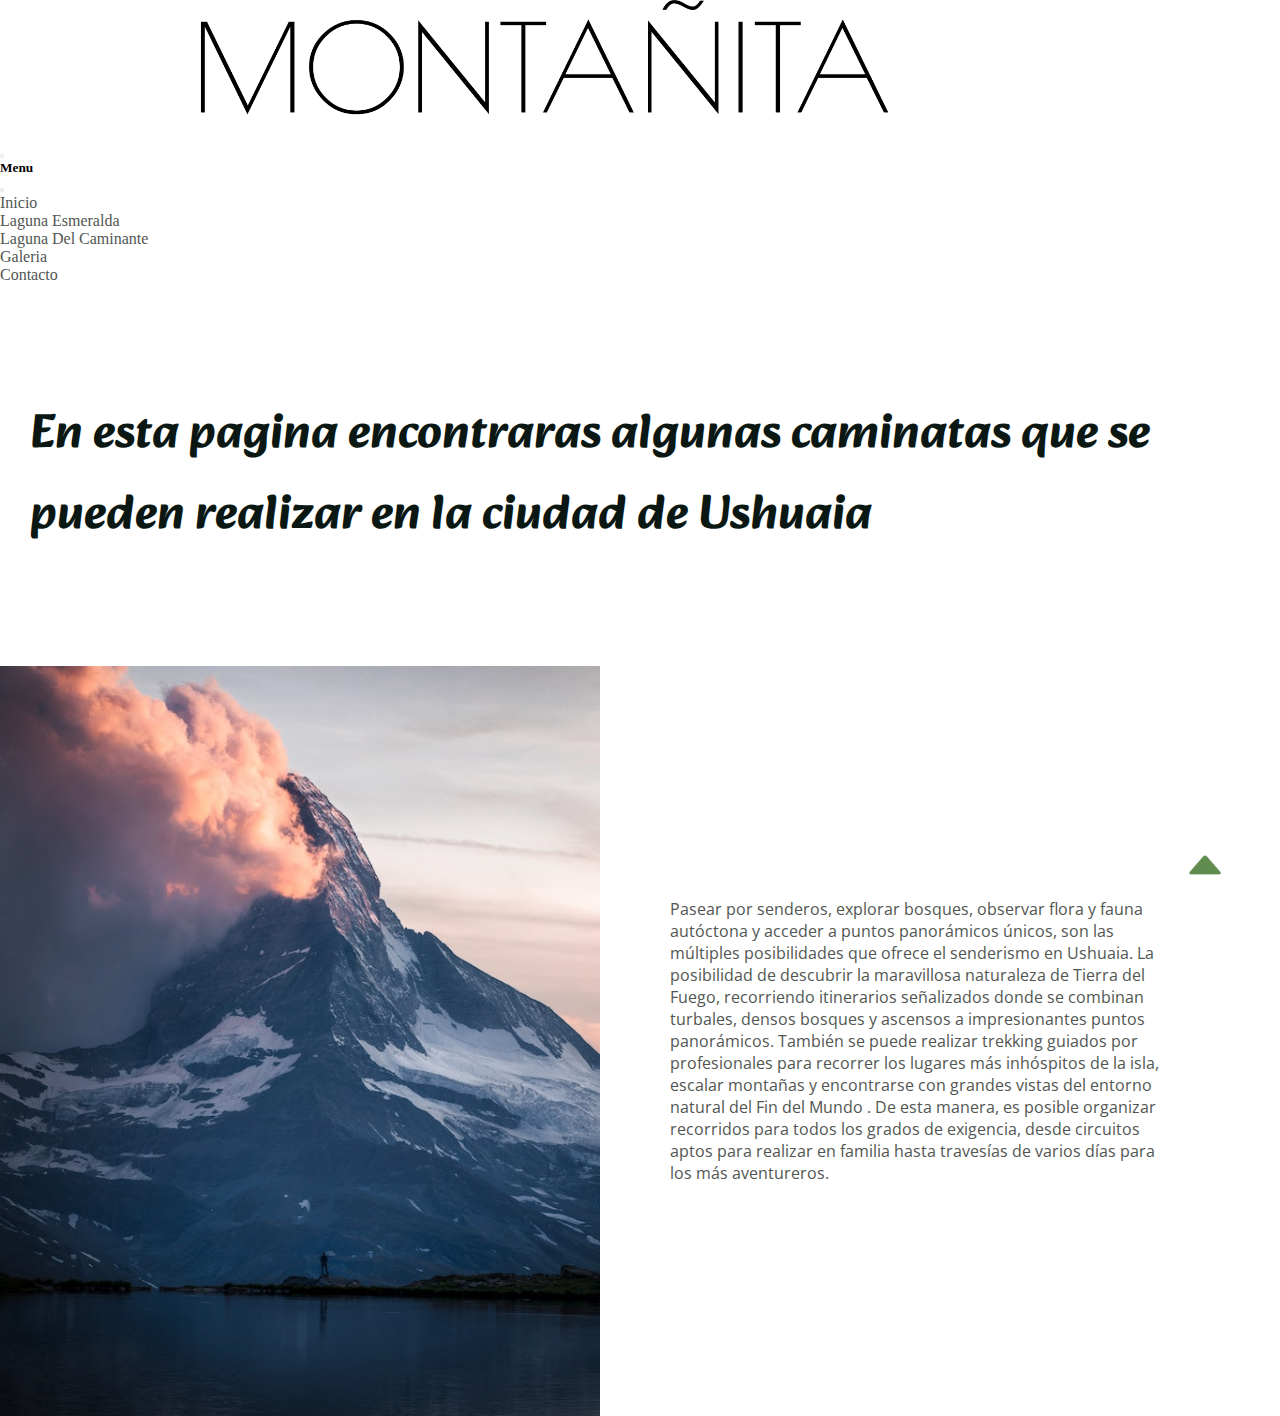
==== index.html @ 17c585fa "Subiendo" ====
<!DOCTYPE html>
<html lang="en">
<head>
    <meta charset="UTF-8">
    <meta http-equiv="X-UA-Compatible" content="IE=edge">
    <meta name="viewport" content="width=device-width, initial-scale=1.0">
    <!--BOOTSTRAP-->
    <link href="https://cdn.jsdelivr.net/npm/bootstrap@5.3.0-alpha3/dist/css/bootstrap.min.css" rel="stylesheet" integrity="sha384-KK94CHFLLe+nY2dmCWGMq91rCGa5gtU4mk92HdvYe+M/SXH301p5ILy+dN9+nJOZ" crossorigin="anonymous">

    <!--MI CSS-->
    <link rel="stylesheet" href="css/styles.css">

    <!--TIPOGRAFIAS-->
    <link rel="preconnect" href="https://fonts.googleapis.com">
    <link rel="preconnect" href="https://fonts.gstatic.com" crossorigin>
    <link href="https://fonts.googleapis.com/css2?family=Alkatra&display=swap" rel="stylesheet">

    <link rel="preconnect" href="https://fonts.googleapis.com">
    <link rel="preconnect" href="https://fonts.gstatic.com" crossorigin>
    <link href="https://fonts.googleapis.com/css2?family=Open+Sans:ital,wght@1,300&display=swap" rel="stylesheet">

    <link rel="preconnect" href="https://fonts.googleapis.com">
    <link rel="preconnect" href="https://fonts.gstatic.com" crossorigin>
    <link href="https://fonts.googleapis.com/css2?family=Open+Sans&display=swap" rel="stylesheet">

    <title>Inicio</title>
</head>
<body>
    <header id="arriba">
        <!--LOGO-->
        <section>
            <div class="logo">
                <a href="index.html">
                    <img class="logito" src="img/LOGO.png" alt="Inicio">
                </a>
            </div>            
        </section>
          
         <!--NUEVO MENU LATERAL-->

        <nav class="navbar bg-body-tertiary bg-body-tertiary">
          <div class="container-fluid">
            <a class="navbar-brand" href="#"></a>
              <button class="navbar-toggler" type="button" data-bs-toggle="offcanvas" data-bs-target="#offcanvasNavbar" aria-controls="offcanvasNavbar" aria-label="Toggle navigation">
              <span class="navbar-toggler-icon"></span>
              </button>
            <div class="offcanvas offcanvas-end" tabindex="-1" id="offcanvasNavbar" aria-labelledby="offcanvasNavbarLabel">
              <div class="offcanvas-header">
              <h5 class="offcanvas-title" id="offcanvasNavbarLabel">Menu</h5>
              <button type="button" class="btn-close" data-bs-dismiss="offcanvas" aria-label="Close"></button>
              </div>

              <div class="offcanvas-body">
                <ul class="navbar-nav justify-content-end flex-grow-1 pe-3">

                  <li class="nav-item">
                    <a class="nav-link active" aria-current="page" href="index.html">Inicio</a>
                  </li>

                  <li class="nav-item">
                    <a class="nav-link" href="pages/esmeralda.html">Laguna Esmeralda</a>
                  </li>

                  <li class="nav-item">
                    <a class="nav-link" href="pages/caminante.html">Laguna Del Caminante</a>
                  </li>

                  <li class="nav-item">
                    <a class="nav-link" href="pages/galeria.html">Galeria</a>
                  </li>

                  <li class="nav-item">
                    <a class="nav-link" href="pages/contacto.html">Contacto</a>
                  </li>

              </div>
            </div>
          </div>
        </nav>
         
    </header>
    <section class="titulos">
        
        <h1>En esta pagina encontraras algunas caminatas que se pueden realizar en la ciudad de Ushuaia</h1>
    </section>

    <main>
        <div class="padre-fotos">

            <img src="img/img1.jpg" alt="paisaje">

            <p class="parrafo-gris">Pasear por senderos, explorar bosques, observar flora y fauna autóctona y acceder a puntos panorámicos únicos, son las múltiples posibilidades que ofrece el senderismo en Ushuaia.

              La posibilidad de descubrir la maravillosa naturaleza de Tierra del Fuego, recorriendo itinerarios señalizados donde se combinan turbales, densos bosques y ascensos a impresionantes puntos panorámicos.
              
              También se puede realizar trekking guiados por profesionales para recorrer los lugares más inhóspitos de la isla, escalar montañas y encontrarse con grandes vistas del entorno natural del Fin del Mundo .
              
              De esta manera, es posible organizar recorridos para todos los grados de exigencia, desde circuitos aptos para realizar en familia hasta travesías de varios días para los más aventureros.</p>            

        </div>        
    </main>

    <footer>
        <a href="#arriba">

            <img class="flecha" src="img/flecha.png" alt="arriba"
        </a>

        <!--SCRIP BOOTSTRAP-->
        <script src="https://cdn.jsdelivr.net/npm/bootstrap@5.3.0-alpha3/dist/js/bootstrap.bundle.min.js" integrity="sha384-ENjdO4Dr2bkBIFxQpeoTz1HIcje39Wm4jDKdf19U8gI4ddQ3GYNS7NTKfAdVQSZe" crossorigin="anonymous"></script>

    </footer>

</body>
</html>
---- css/styles.css ----
*{
    margin: 0;
    padding: 0;
}

.logito{
    width: 700px;
}

ul{
    list-style: none;
}

a{
    text-decoration: none;
    color: #525652;
}

h1{
    color:rgb(11, 23, 19);
    font-family:'Alkatra', cursive;
    font-size: 3rem;
    margin: 80px auto; 
    padding: 30px;   
}

.titulos{
    margin: 0 auto;

}

.texto-titulos{
    font-size: 2rem;
    font-family: 'Open Sans', sans-serif;
    margin: 25px;
}

.parrafo-gris {
    color: #525652;
    font-family: 'Open Sans', sans-serif;
    margin: 20px;
    width: 80%;
}

h2{
    font-family: 'Open Sans', sans-serif;
    margin: 25px;
}

label{
    display: block;
}

input{
    display: block;
}

.menu-productos li{
    display: inline;
    margin-right: 40px;
}

.texto-foto{
    font-family: 'Open Sans', sans-serif;
}

img{
    max-width: 100%;
}

.padre-galeria{
    display: flex;
    justify-content: center;
    align-items: center;
    flex-wrap: wrap;
    gap: 30px;
}

.hijo-galeria{
    width: 300px;
}

.padre-inicio{
    display: flex;
    flex-direction: column;
    gap: 30px;
}

.hijo-inicio{
    display: flex;
    justify-content: center;
    align-items: center;
    gap: 30px;
}

.hijo-inicio img{
    width: 400px;
}

.flecha{
    width: 50px;
    position: fixed;
    bottom: 10px;
    right: 50px;
}

@media (min-width: 768px) {
    .logo{
        margin: 0 auto;
        width: 70%;
    }
}



.navbar {
    display: flex;
    align-items: center;
}

.padre-fotos{
    display: flex;
    flex-direction: column;
    align-items: center;
    gap: 20px;
}

.padre-fotos img{
    width: 600px;
}

@media (min-width: 768px){
    .padre-fotos {
        display: grid;
        grid-template-columns: repeat(2, 1fr);
    }
}
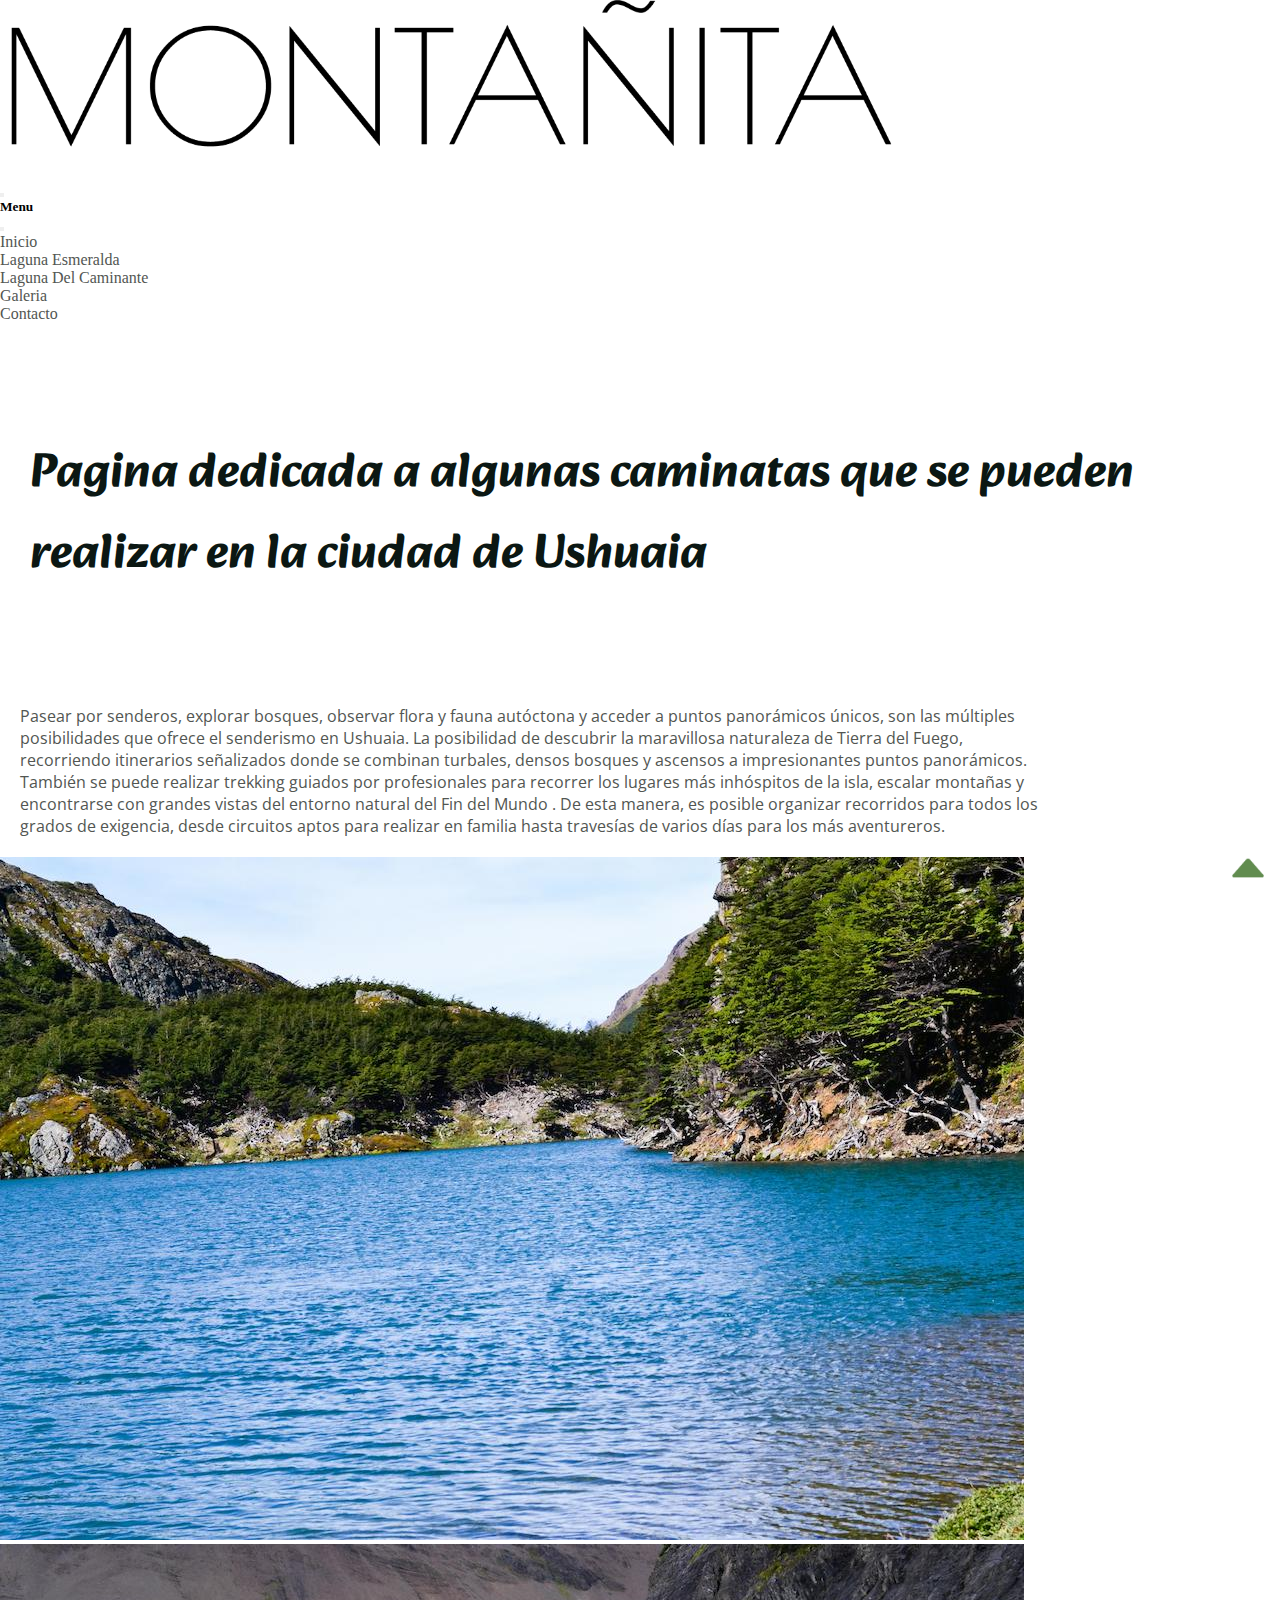
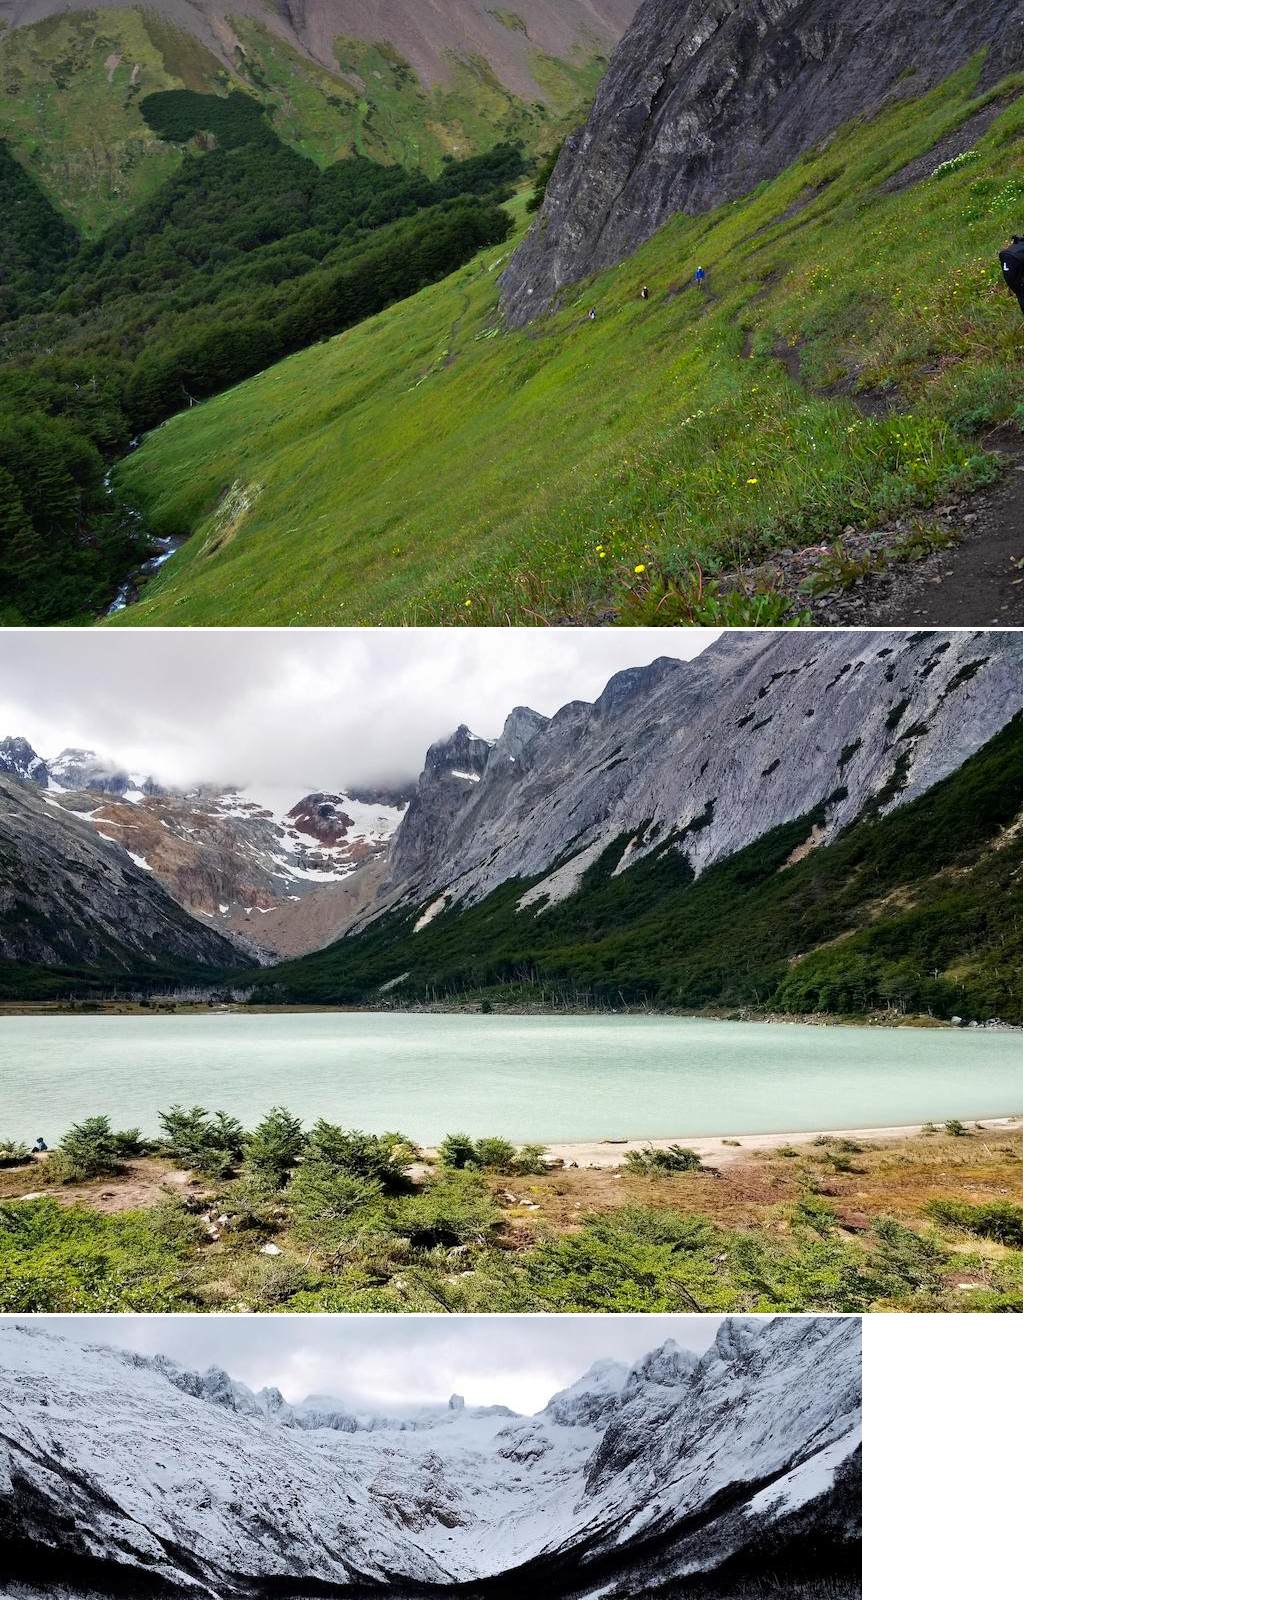
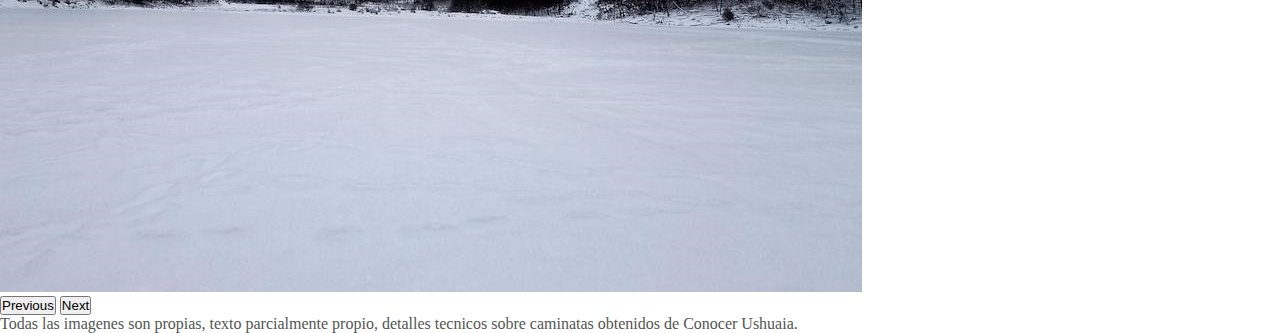
==== commit ee6aea2d: "modificado" ====
--- a/index.html
+++ b/index.html
@@ -4,6 +4,7 @@
     <meta charset="UTF-8">
     <meta http-equiv="X-UA-Compatible" content="IE=edge">
     <meta name="viewport" content="width=device-width, initial-scale=1.0">
+    
     <!--BOOTSTRAP-->
     <link href="https://cdn.jsdelivr.net/npm/bootstrap@5.3.0-alpha3/dist/css/bootstrap.min.css" rel="stylesheet" integrity="sha384-KK94CHFLLe+nY2dmCWGMq91rCGa5gtU4mk92HdvYe+M/SXH301p5ILy+dN9+nJOZ" crossorigin="anonymous">
 
@@ -28,15 +29,13 @@
 <body>
     <header id="arriba">
         <!--LOGO-->
-        <section>
-            <div class="logo">
+        <section class="container">            
                 <a href="index.html">
-                    <img class="logito" src="img/LOGO.png" alt="Inicio">
-                </a>
-            </div>            
+                    <img class="logo" src="img/LOGO.png" alt="Inicio">
+                </a>                        
         </section>
           
-         <!--NUEVO MENU LATERAL-->
+        <!--NUEVO MENU LATERAL-->
 
         <nav class="navbar bg-body-tertiary bg-body-tertiary">
           <div class="container-fluid">
@@ -79,25 +78,46 @@
         </nav>
          
     </header>
-    <section class="titulos">
+    <section class="titulos container">
         
-        <h1>En esta pagina encontraras algunas caminatas que se pueden realizar en la ciudad de Ushuaia</h1>
+        <h1 class="text-center">Pagina dedicada a algunas caminatas que se pueden realizar en la ciudad de Ushuaia</h1>
     </section>
-
-    <main>
-        <div class="padre-fotos">
-
-            <img src="img/img1.jpg" alt="paisaje">
-
+<!--TEXTO Y GALERIA CARRUSEL-->
+    <main class="container">
+        <div class="texto">            
             <p class="parrafo-gris">Pasear por senderos, explorar bosques, observar flora y fauna autóctona y acceder a puntos panorámicos únicos, son las múltiples posibilidades que ofrece el senderismo en Ushuaia.
 
               La posibilidad de descubrir la maravillosa naturaleza de Tierra del Fuego, recorriendo itinerarios señalizados donde se combinan turbales, densos bosques y ascensos a impresionantes puntos panorámicos.
               
               También se puede realizar trekking guiados por profesionales para recorrer los lugares más inhóspitos de la isla, escalar montañas y encontrarse con grandes vistas del entorno natural del Fin del Mundo .
               
-              De esta manera, es posible organizar recorridos para todos los grados de exigencia, desde circuitos aptos para realizar en familia hasta travesías de varios días para los más aventureros.</p>            
-
-        </div>        
+              De esta manera, es posible organizar recorridos para todos los grados de exigencia, desde circuitos aptos para realizar en familia hasta travesías de varios días para los más aventureros. </p>
+        </div>
+        
+        <div id="carouselExample" class="carousel slide">
+          <div class="carousel-inner">
+            <div class="carousel-item active">
+              <img src="img/cam12.jpg" class="d-block w-100" alt="...">
+            </div>
+            <div class="carousel-item">
+              <img src="img/cam7.jpg" class="d-block w-100" alt="...">
+            </div>
+            <div class="carousel-item">
+              <img src="img/esm2.jpg" class="d-block w-100" alt="...">
+            </div>
+            <div class="carousel-item">
+              <img src="img/esm7.jpg" class="d-block w-100" alt="...">
+            </div>
+          </div>
+          <button class="carousel-control-prev" type="button" data-bs-target="#carouselExample" data-bs-slide="prev">
+            <span class="carousel-control-prev-icon" aria-hidden="true"></span>
+            <span class="visually-hidden">Previous</span>
+          </button>
+          <button class="carousel-control-next" type="button" data-bs-target="#carouselExample" data-bs-slide="next">
+            <span class="carousel-control-next-icon" aria-hidden="true"></span>
+            <span class="visually-hidden">Next</span>
+          </button>
+        </div>
     </main>
 
     <footer>
@@ -105,6 +125,9 @@
 
             <img class="flecha" src="img/flecha.png" alt="arriba"
         </a>
+        <div class="container">
+          <p>Todas las imagenes son propias, texto parcialmente propio, detalles tecnicos sobre caminatas obtenidos de Conocer Ushuaia.</p>
+        </div>
 
         <!--SCRIP BOOTSTRAP-->
         <script src="https://cdn.jsdelivr.net/npm/bootstrap@5.3.0-alpha3/dist/js/bootstrap.bundle.min.js" integrity="sha384-ENjdO4Dr2bkBIFxQpeoTz1HIcje39Wm4jDKdf19U8gI4ddQ3GYNS7NTKfAdVQSZe" crossorigin="anonymous"></script>
--- a/css/styles.css
+++ b/css/styles.css
@@ -3,8 +3,9 @@
     padding: 0;
 }
 
-.logito{
-    width: 700px;
+.logo{
+    width: 70%;
+    margin: 0 auto;
 }
 
 ul{
@@ -64,10 +65,49 @@
     font-family: 'Open Sans', sans-serif;
 }
 
-img{
-    max-width: 100%;
+.flecha{
+    width: 50px;
+    position: fixed;
+    bottom: 7px;
+    right: 7px;
 }
 
+.imagenes{
+    display: flex;
+    flex-direction: column;
+    align-items: center;
+    gap: 40px;
+    margin: 0 auto;
+}
+
+/*AJUSTE PARA DIFERENTES MEDIDAS DE PANTALLA*/
+
+@media(min-width: 768px){
+    .imagenes{
+        display: grid;
+        grid-template-columns: repeat(2, 1fr);
+        gap: 20px;
+    }
+}
+
+@media (min-width: 992px){
+    .imagenes {
+        grid-template-columns: repeat(3, 1fr);
+    }
+}
+
+
+
+
+/*COSAS QUE YA NO SE USAN*/
+
+/*
+.titulos{
+    margin: 0 auto;
+}
+*/
+
+/*
 .padre-galeria{
     display: flex;
     justify-content: center;
@@ -96,23 +136,26 @@
 .hijo-inicio img{
     width: 400px;
 }
+*/
 
-.flecha{
-    width: 50px;
-    position: fixed;
-    bottom: 10px;
-    right: 50px;
+/*
+.texto-titulos{
+    font-size: 2rem;
+    font-family: 'Open Sans', sans-serif;
+    margin: 25px;
 }
+*/
 
+/*
 @media (min-width: 768px) {
     .logo{
         margin: 0 auto;
         width: 70%;
     }
 }
+*/
 
-
-
+/*
 .navbar {
     display: flex;
     align-items: center;
@@ -128,10 +171,26 @@
 .padre-fotos img{
     width: 600px;
 }
+*/
 
+/*
+.texto{
+    margin: 25px;
+    display: flex;
+}
+*/
+
+/*
 @media (min-width: 768px){
-    .padre-fotos {
-        display: grid;
-        grid-template-columns: repeat(2, 1fr);
+    #carouselExample{
+        width: 70%;
+        margin: 0 auto;
     }
-}+}
+*/
+
+/*
+img{
+    max-width: 100%;
+}
+*/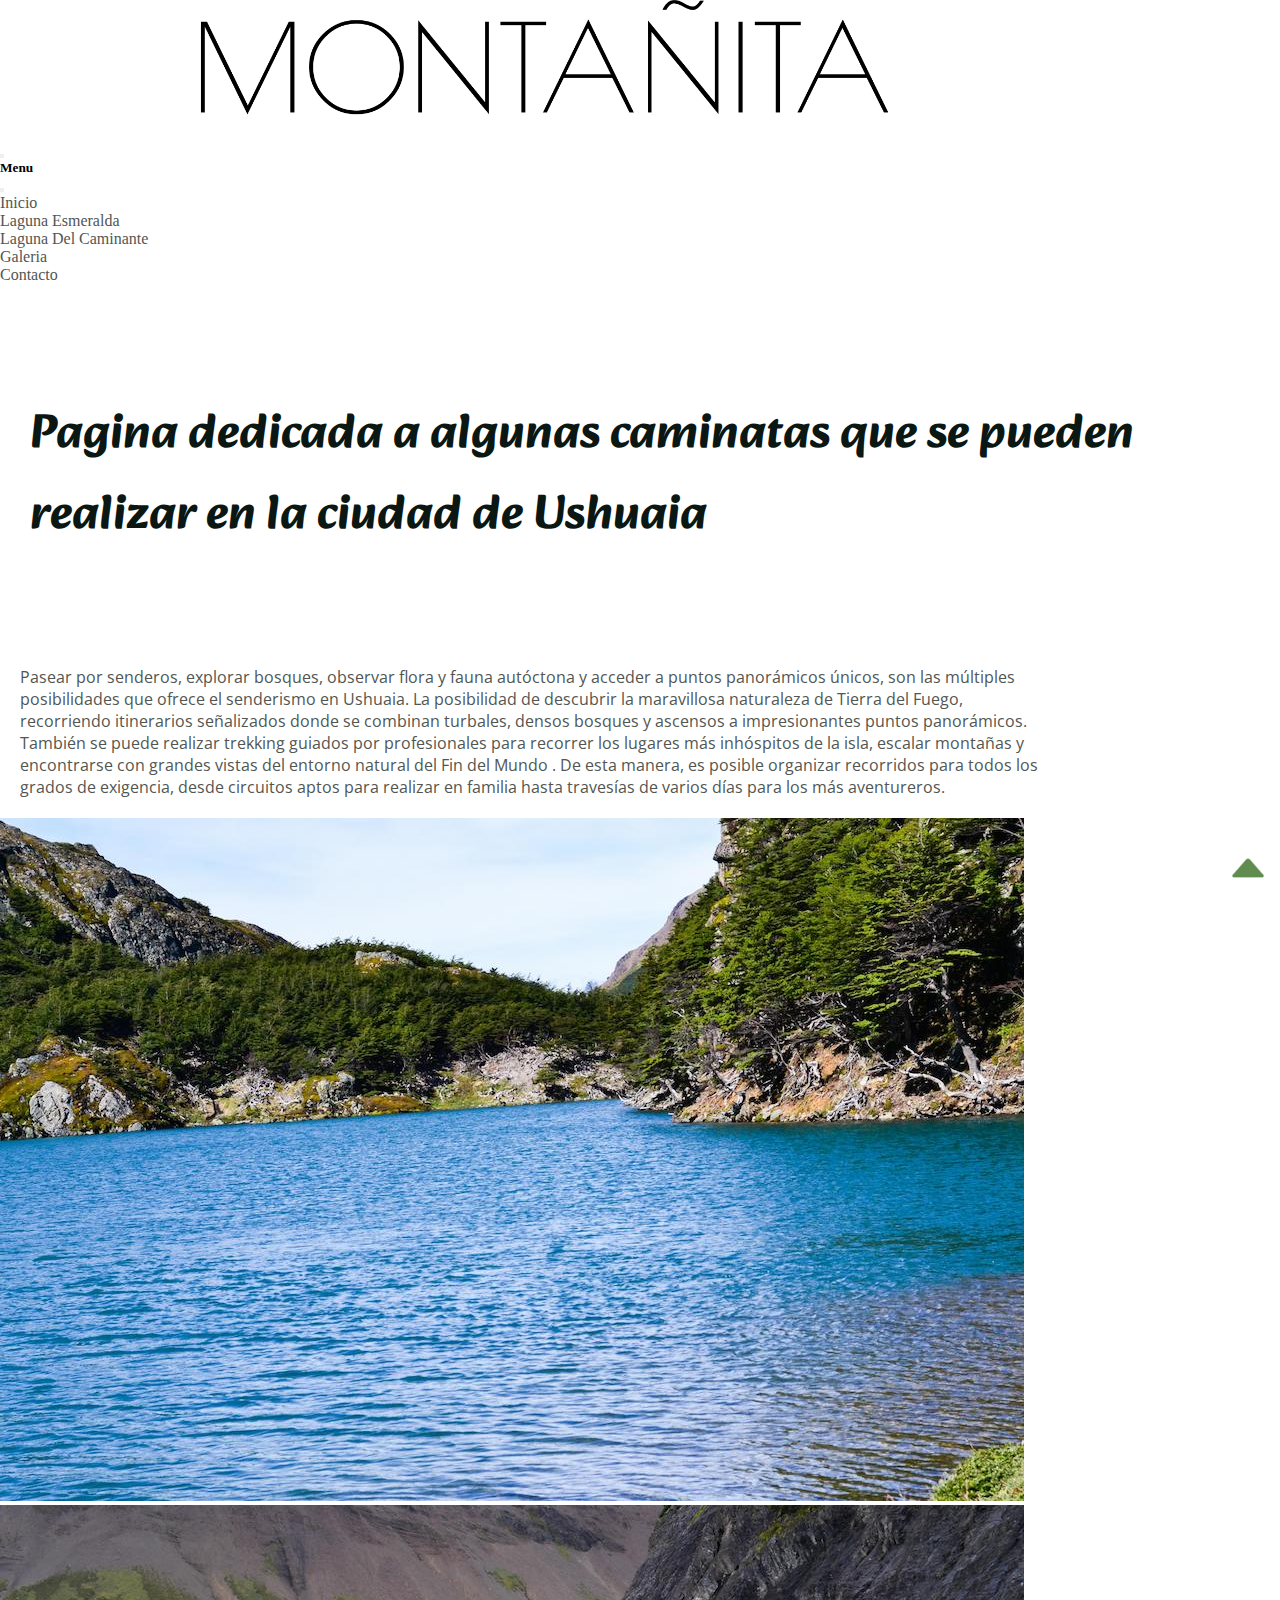
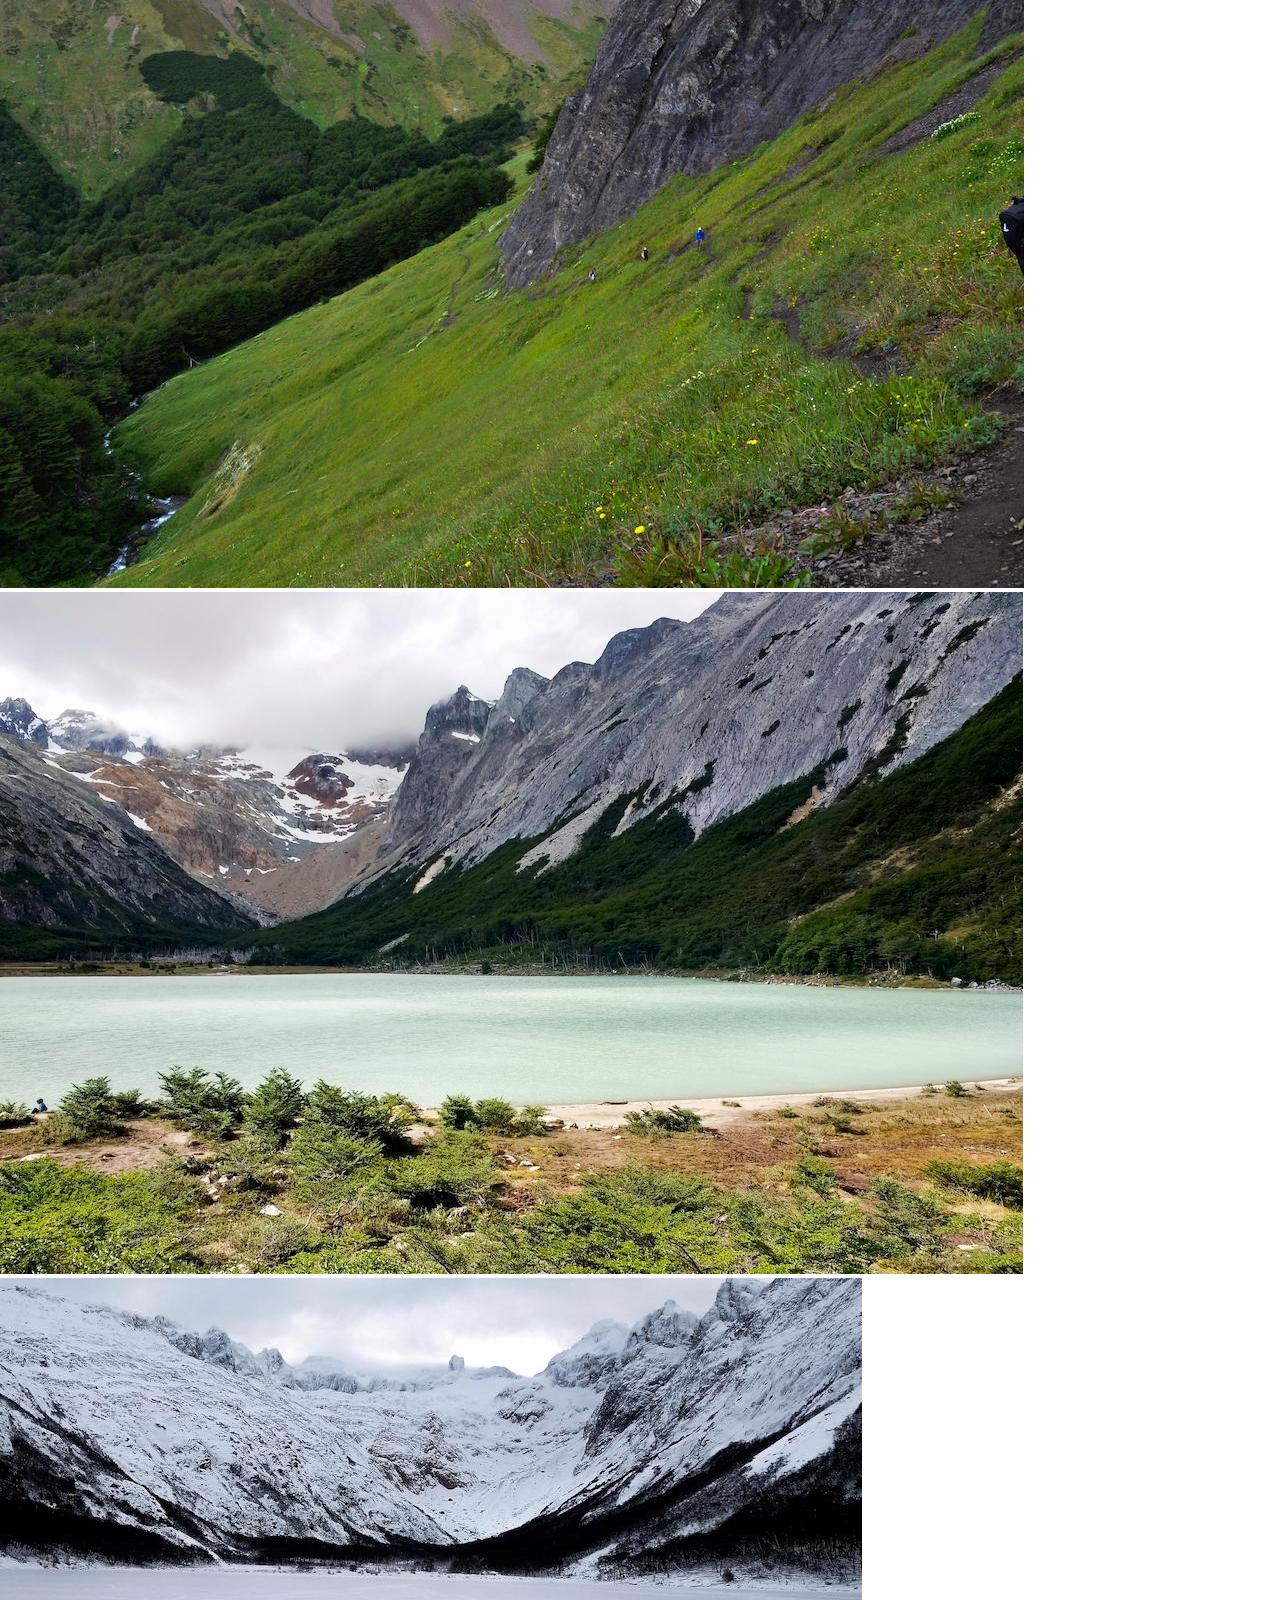
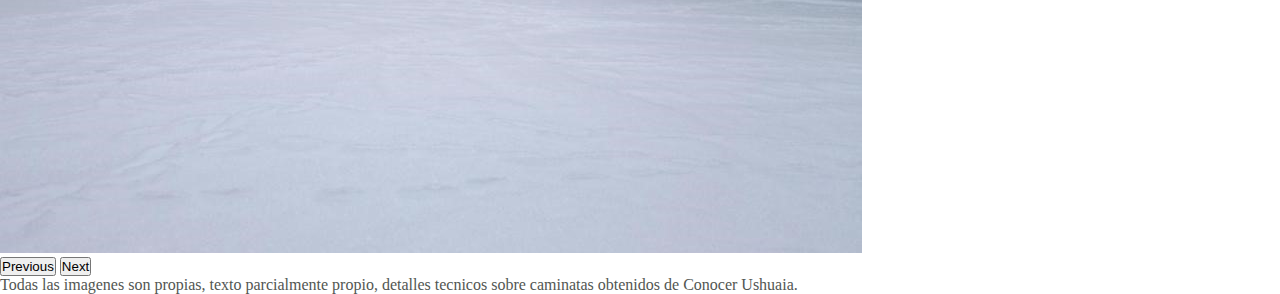
==== commit 8feb3a8a: "modificando logo" ====
--- a/index.html
+++ b/index.html
@@ -27,12 +27,15 @@
     <title>Inicio</title>
 </head>
 <body>
-    <header id="arriba">
+    <header id="arriba"> 
+      
         <!--LOGO-->
-        <section class="container">            
+        <section>
+          <div class="logo">           
                 <a href="index.html">
-                    <img class="logo" src="img/LOGO.png" alt="Inicio">
-                </a>                        
+                    <img class="logito" src="img/LOGO.png" alt="Inicio">
+                </a>
+          </div>                      
         </section>
           
         <!--NUEVO MENU LATERAL-->
--- a/css/styles.css
+++ b/css/styles.css
@@ -5,6 +5,11 @@
 
 .logo{
     width: 70%;
+    margin: 0 auto;
+}
+
+.logito{
+    width: 700px;
     margin: 0 auto;
 }
 
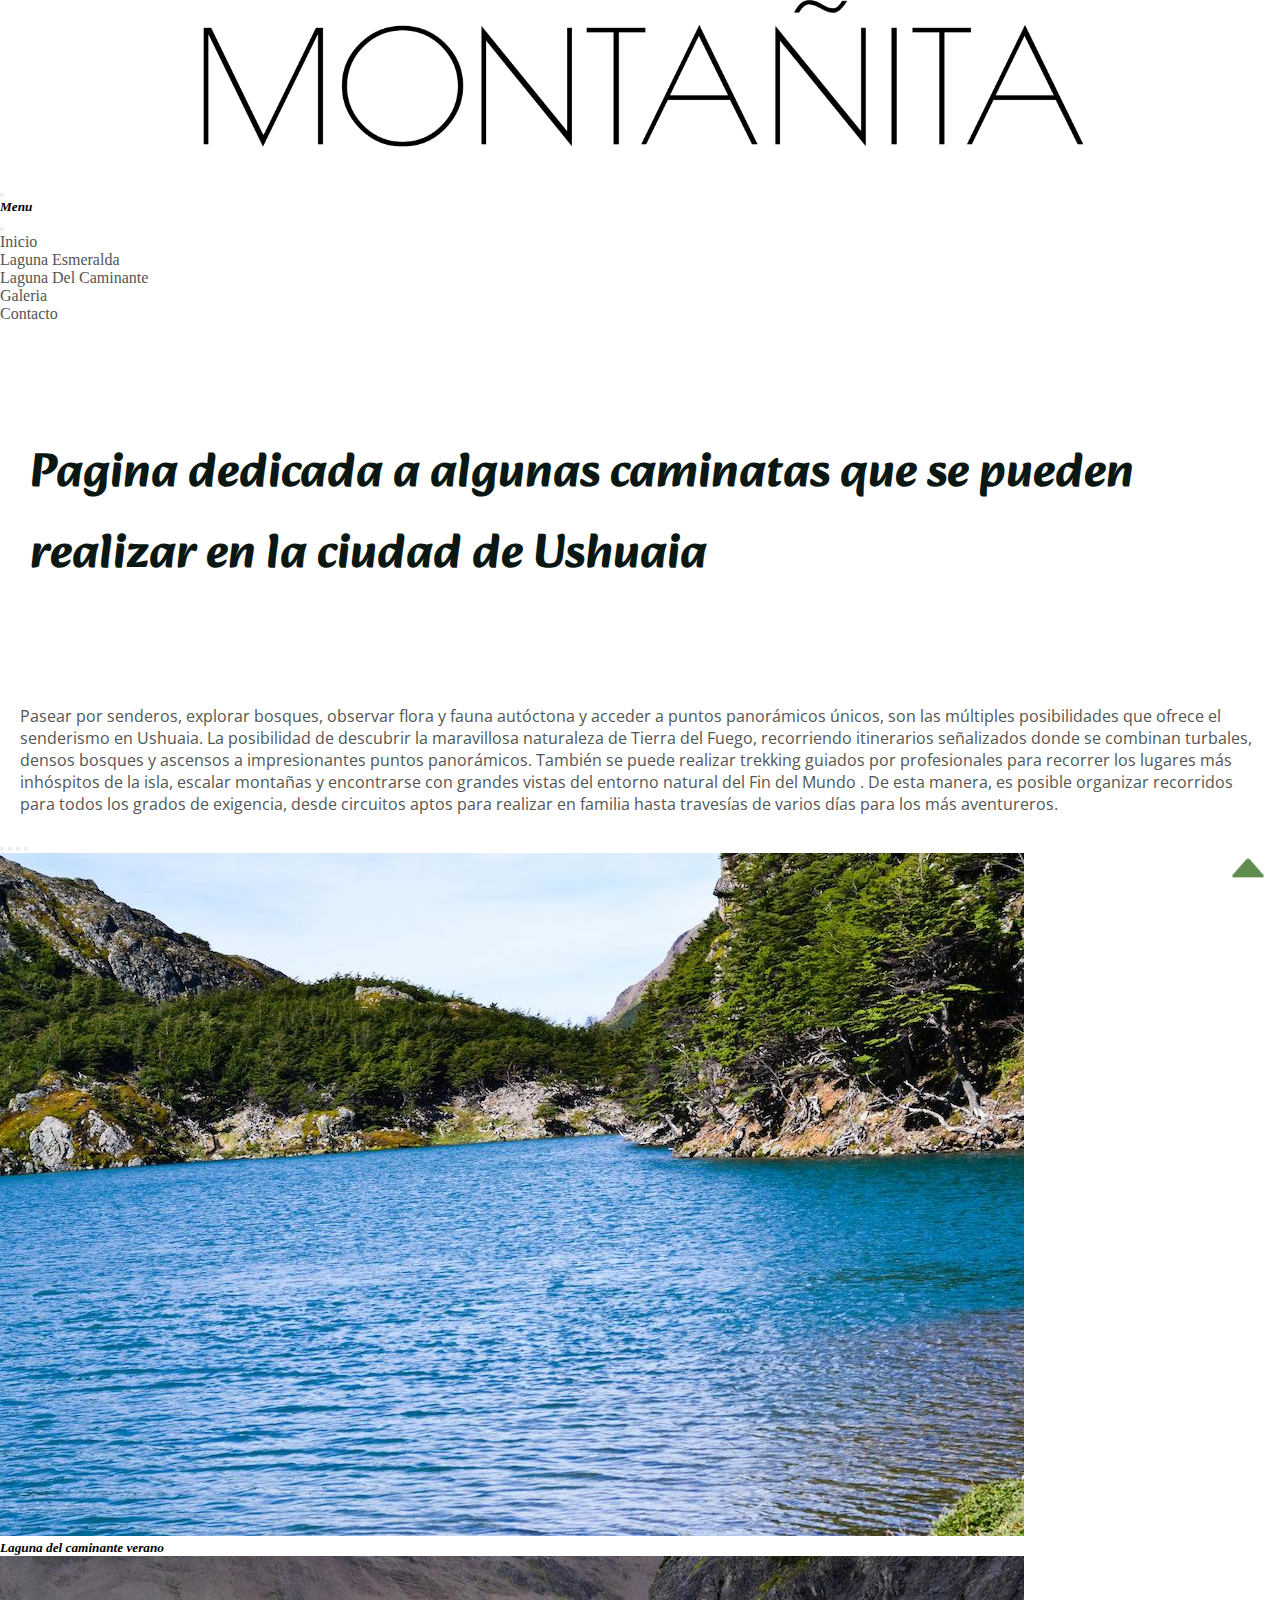
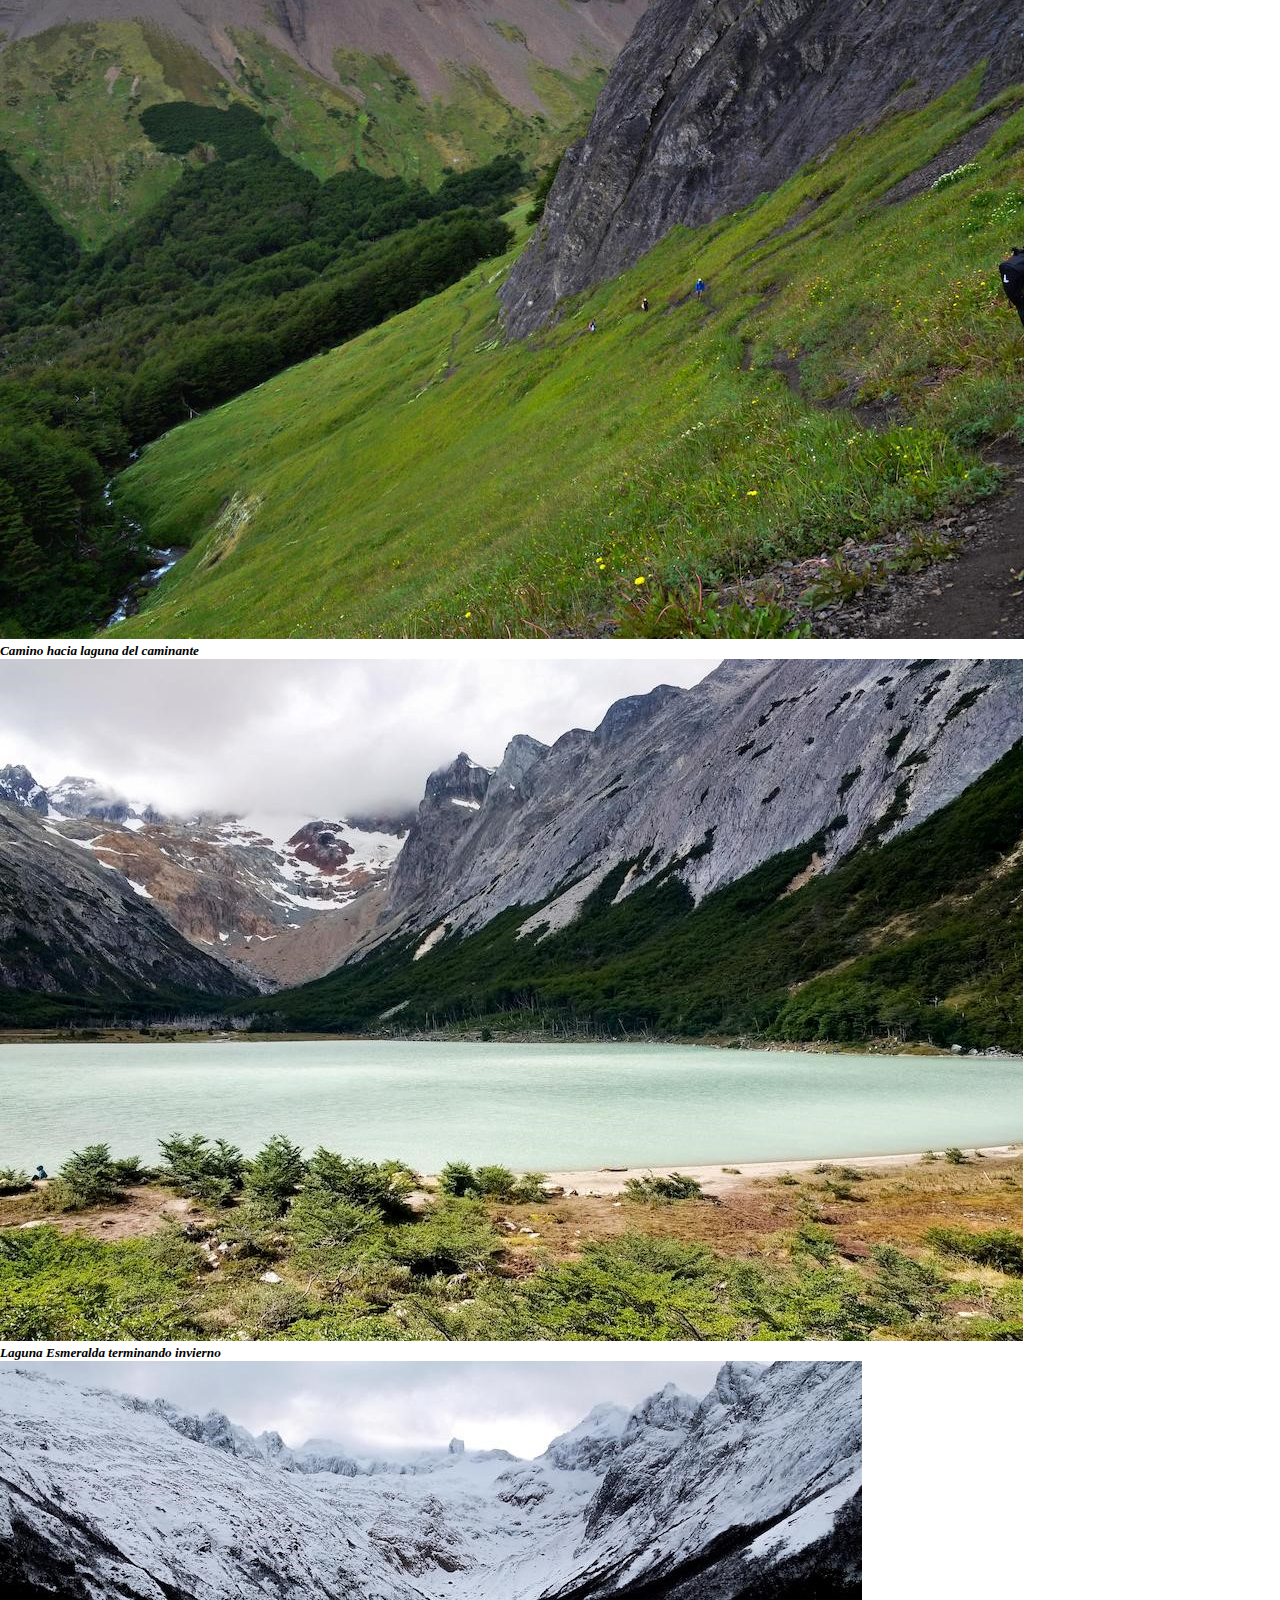
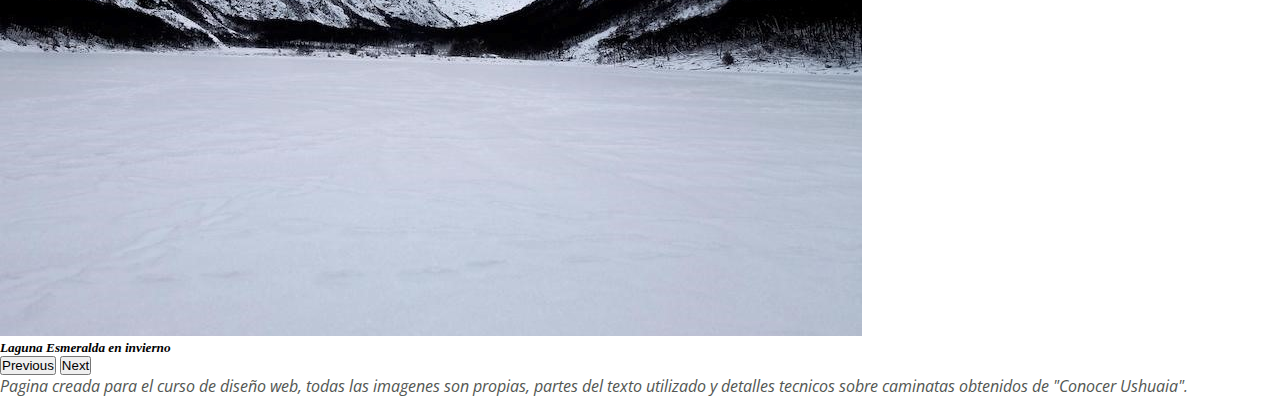
==== commit f87b310f: "paginas modificadas" ====
--- a/index.html
+++ b/index.html
@@ -85,7 +85,9 @@
         
         <h1 class="text-center">Pagina dedicada a algunas caminatas que se pueden realizar en la ciudad de Ushuaia</h1>
     </section>
+
 <!--TEXTO Y GALERIA CARRUSEL-->
+
     <main class="container">
         <div class="texto">            
             <p class="parrafo-gris">Pasear por senderos, explorar bosques, observar flora y fauna autóctona y acceder a puntos panorámicos únicos, son las múltiples posibilidades que ofrece el senderismo en Ushuaia.
@@ -97,30 +99,58 @@
               De esta manera, es posible organizar recorridos para todos los grados de exigencia, desde circuitos aptos para realizar en familia hasta travesías de varios días para los más aventureros. </p>
         </div>
         
-        <div id="carouselExample" class="carousel slide">
+<!--CARRUSEL CON DESCRIPCION-->
+
+        <div id="carouselExampleCaptions" class="carousel slide mb-4">
+          <div class="carousel-indicators">
+            <button type="button" data-bs-target="#carouselExampleCaptions" data-bs-slide-to="0" class="active" aria-current="true" aria-label="Slide 1"></button>
+            <button type="button" data-bs-target="#carouselExampleCaptions" data-bs-slide-to="1" aria-label="Slide 2"></button>
+            <button type="button" data-bs-target="#carouselExampleCaptions" data-bs-slide-to="2" aria-label="Slide 3"></button>
+            <button type="button" data-bs-target="#carouselExampleCaptions" data-bs-slide-to="3" aria-label="Slide 4"></button>
+          </div>
+
           <div class="carousel-inner">
             <div class="carousel-item active">
-              <img src="img/cam12.jpg" class="d-block w-100" alt="...">
+              <img src="img/cam12.jpg" class="d-block w-100" alt="laguna del caminante">
+              <div class="carousel-caption d-none d-md-block">
+                <h5>Laguna del caminante verano</h5>
+              </div>
             </div>
+
             <div class="carousel-item">
-              <img src="img/cam7.jpg" class="d-block w-100" alt="...">
+              <img src="img/cam7.jpg" class="d-block w-100" alt="laguna del caminante">
+              <div class="carousel-caption d-none d-md-block">
+                <h5>Camino hacia laguna del caminante</h5>
+              </div>
             </div>
+
             <div class="carousel-item">
-              <img src="img/esm2.jpg" class="d-block w-100" alt="...">
+              <img src="img/esm2.jpg" class="d-block w-100" alt="laguna esmeralda">
+              <div class="carousel-caption d-none d-md-block">
+                <h5>Laguna Esmeralda terminando invierno</h5>
+              </div>
             </div>
+
             <div class="carousel-item">
-              <img src="img/esm7.jpg" class="d-block w-100" alt="...">
+              <img src="img/esm7.jpg" class="d-block w-100" alt="laguna esmeralda">
+              <div class="carousel-caption d-none d-md-block">
+                <h5>Laguna Esmeralda en invierno</h5>
+              </div>
             </div>
+
           </div>
-          <button class="carousel-control-prev" type="button" data-bs-target="#carouselExample" data-bs-slide="prev">
+          <button class="carousel-control-prev" type="button" data-bs-target="#carouselExampleCaptions" data-bs-slide="prev">
             <span class="carousel-control-prev-icon" aria-hidden="true"></span>
             <span class="visually-hidden">Previous</span>
           </button>
-          <button class="carousel-control-next" type="button" data-bs-target="#carouselExample" data-bs-slide="next">
+          <button class="carousel-control-next" type="button" data-bs-target="#carouselExampleCaptions" data-bs-slide="next">
             <span class="carousel-control-next-icon" aria-hidden="true"></span>
             <span class="visually-hidden">Next</span>
           </button>
         </div>
+
+
+
     </main>
 
     <footer>
@@ -128,8 +158,8 @@
 
             <img class="flecha" src="img/flecha.png" alt="arriba"
         </a>
-        <div class="container">
-          <p>Todas las imagenes son propias, texto parcialmente propio, detalles tecnicos sobre caminatas obtenidos de Conocer Ushuaia.</p>
+        <div class="text-center my-4">
+          <p class="parrafo-gris1">Pagina creada para el curso de diseño web, todas las imagenes son propias, partes del texto utilizado y detalles tecnicos sobre caminatas obtenidos de "Conocer Ushuaia".</p>
         </div>
 
         <!--SCRIP BOOTSTRAP-->
--- a/css/styles.css
+++ b/css/styles.css
@@ -3,13 +3,12 @@
     padding: 0;
 }
 
+img{
+    max-width: 100%;
+}
+
 .logo{
     width: 70%;
-    margin: 0 auto;
-}
-
-.logito{
-    width: 700px;
     margin: 0 auto;
 }
 
@@ -45,12 +44,23 @@
     color: #525652;
     font-family: 'Open Sans', sans-serif;
     margin: 20px;
-    width: 80%;
+}
+
+.parrafo-gris1 {
+    color: #525652;
+    font-family: 'Open Sans', sans-serif;
+    font-style: italic;
+    margin: 0 auto;
 }
 
 h2{
     font-family: 'Open Sans', sans-serif;
     margin: 25px;
+}
+
+h5{
+    color: black;
+    font-style: italic;
 }
 
 label{
@@ -195,7 +205,7 @@
 */
 
 /*
-img{
-    max-width: 100%;
+.logito{
+    width: 700px;
 }
 */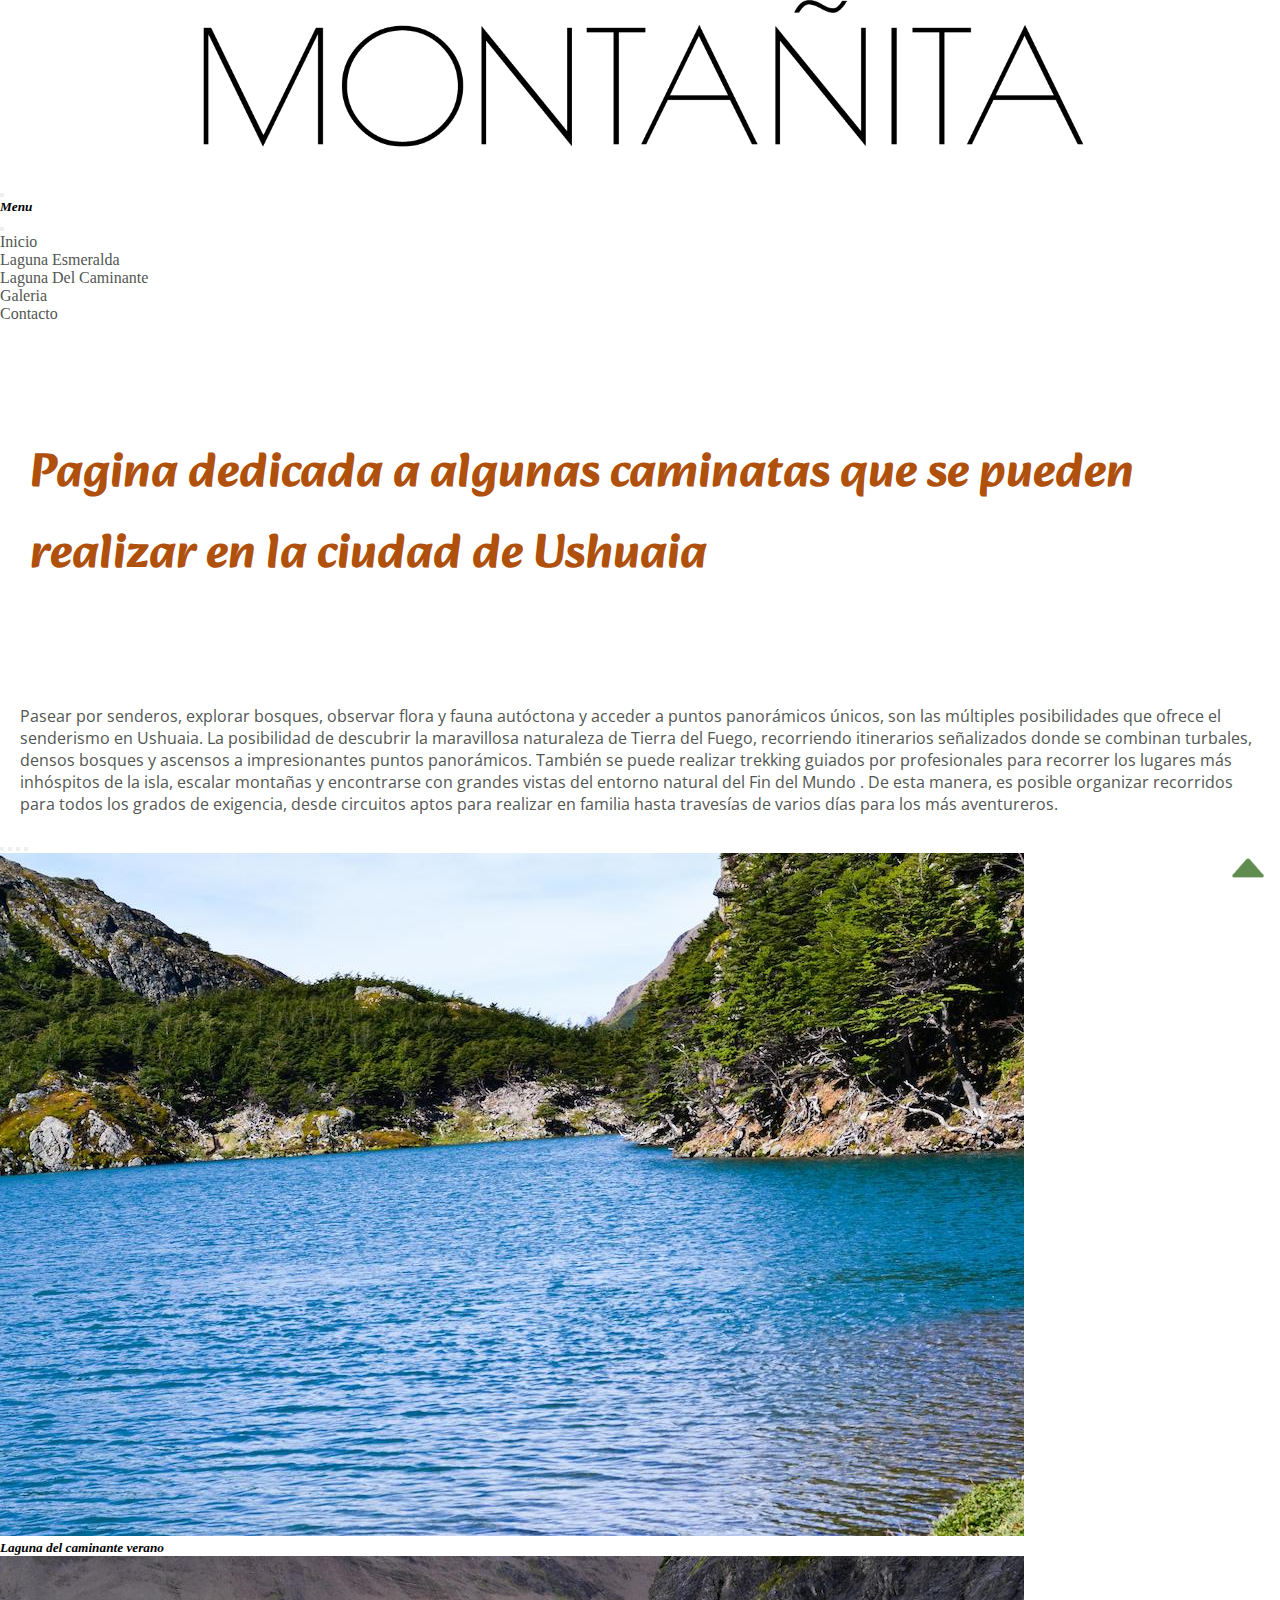
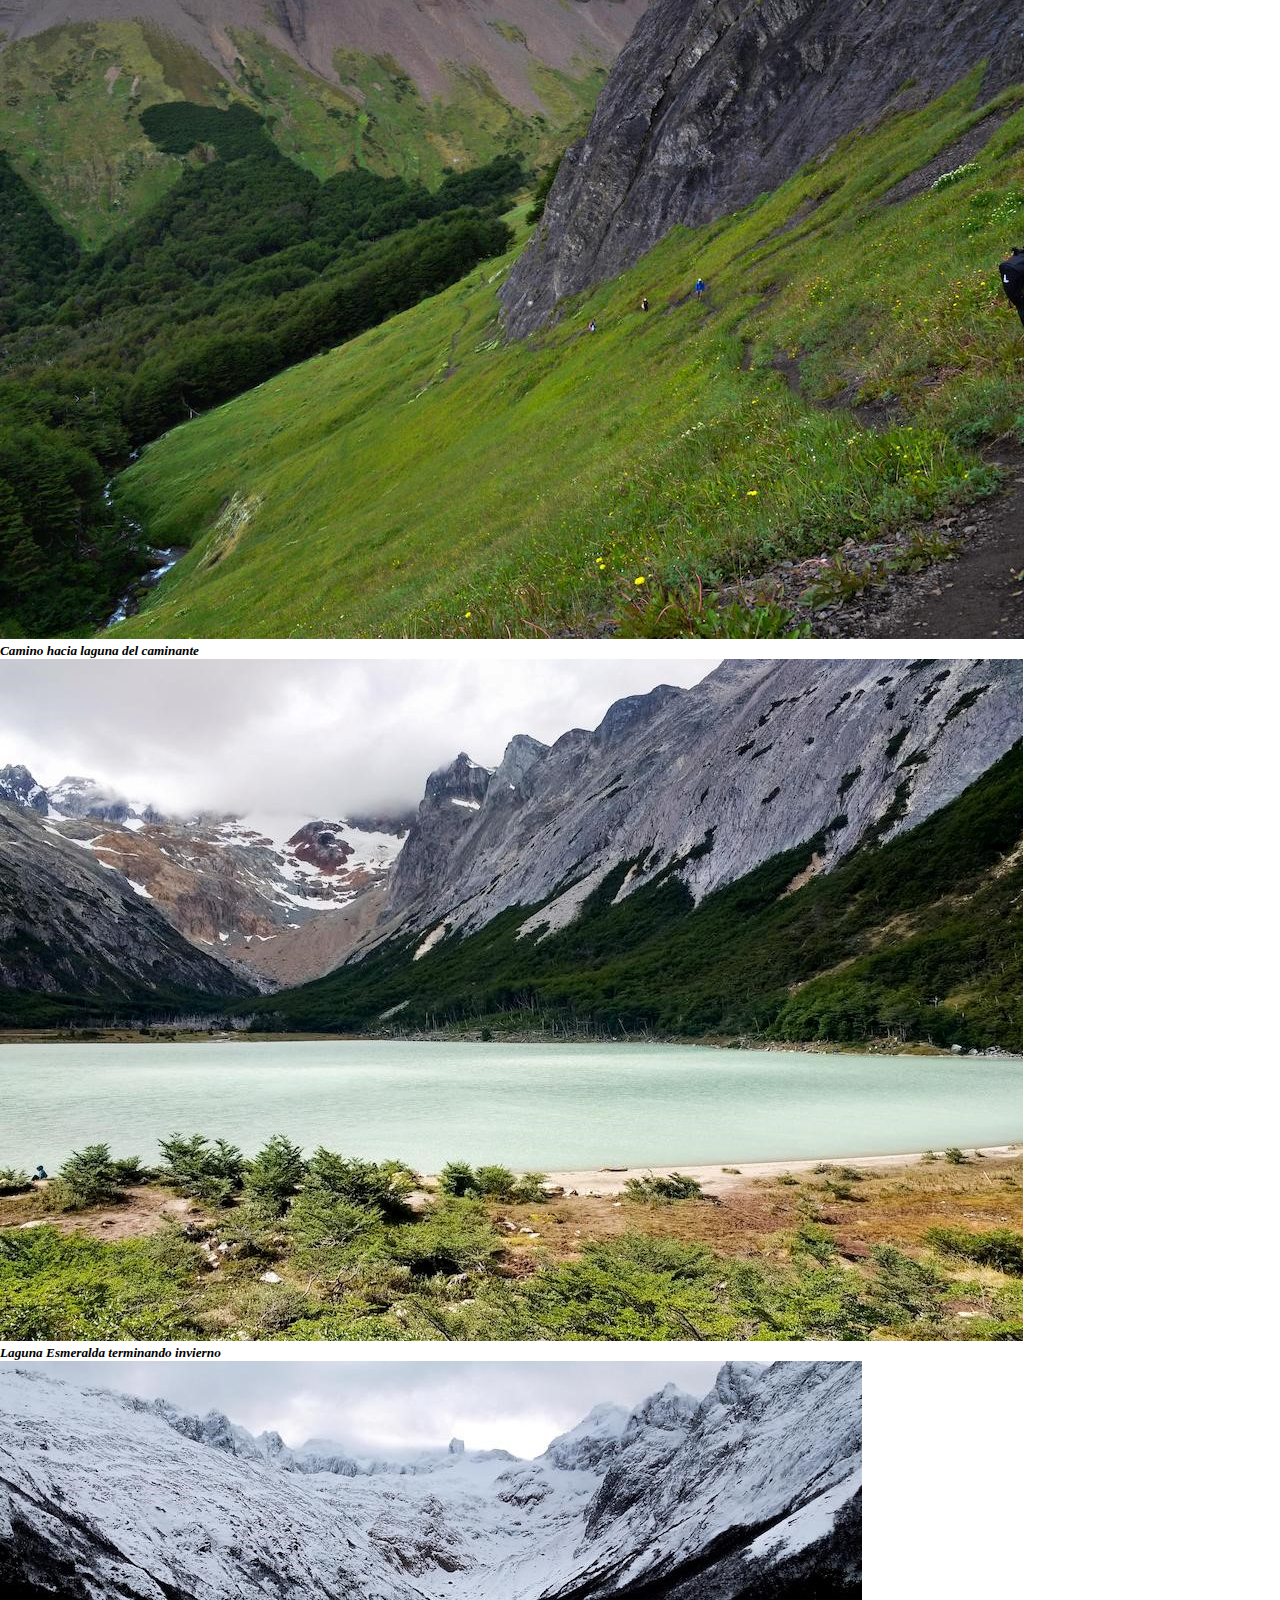
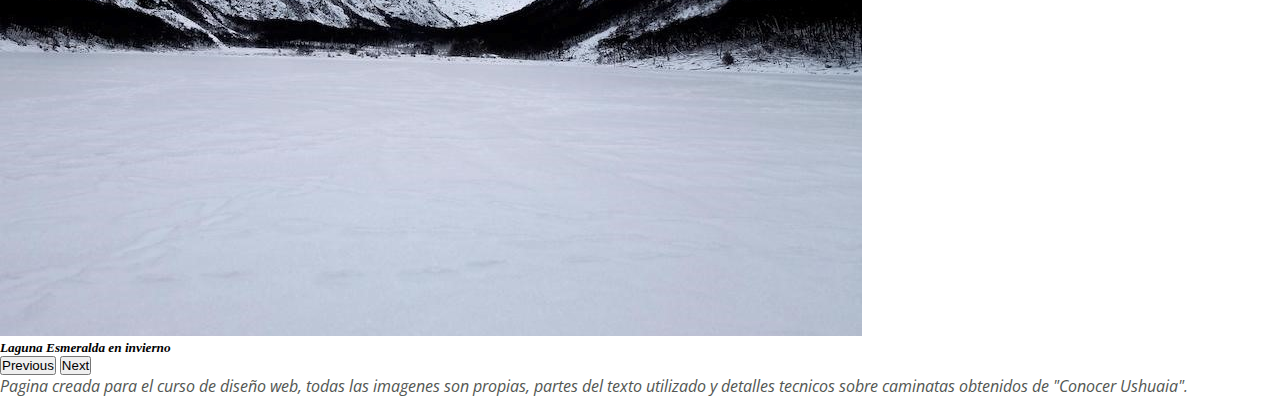
==== commit d1ebc692: "ultimos cambios" ====
--- a/index.html
+++ b/index.html
@@ -92,11 +92,11 @@
         <div class="texto">            
             <p class="parrafo-gris">Pasear por senderos, explorar bosques, observar flora y fauna autóctona y acceder a puntos panorámicos únicos, son las múltiples posibilidades que ofrece el senderismo en Ushuaia.
 
-              La posibilidad de descubrir la maravillosa naturaleza de Tierra del Fuego, recorriendo itinerarios señalizados donde se combinan turbales, densos bosques y ascensos a impresionantes puntos panorámicos.
+            La posibilidad de descubrir la maravillosa naturaleza de Tierra del Fuego, recorriendo itinerarios señalizados donde se combinan turbales, densos bosques y ascensos a impresionantes puntos panorámicos.
               
-              También se puede realizar trekking guiados por profesionales para recorrer los lugares más inhóspitos de la isla, escalar montañas y encontrarse con grandes vistas del entorno natural del Fin del Mundo .
+            También se puede realizar trekking guiados por profesionales para recorrer los lugares más inhóspitos de la isla, escalar montañas y encontrarse con grandes vistas del entorno natural del Fin del Mundo .
               
-              De esta manera, es posible organizar recorridos para todos los grados de exigencia, desde circuitos aptos para realizar en familia hasta travesías de varios días para los más aventureros. </p>
+            De esta manera, es posible organizar recorridos para todos los grados de exigencia, desde circuitos aptos para realizar en familia hasta travesías de varios días para los más aventureros. </p>
         </div>
         
 <!--CARRUSEL CON DESCRIPCION-->
--- a/css/styles.css
+++ b/css/styles.css
@@ -22,7 +22,7 @@
 }
 
 h1{
-    color:rgb(11, 23, 19);
+    color:rgb(175, 80, 13);
     font-family:'Alkatra', cursive;
     font-size: 3rem;
     margin: 80px auto; 
@@ -74,10 +74,6 @@
 .menu-productos li{
     display: inline;
     margin-right: 40px;
-}
-
-.texto-foto{
-    font-family: 'Open Sans', sans-serif;
 }
 
 .flecha{
@@ -95,6 +91,15 @@
     margin: 0 auto;
 }
 
+.formulario{
+    display: flex;
+    flex-direction: column;
+    align-items: center;
+    gap: 40px;
+    margin: 0 auto;
+}
+
+
 /*AJUSTE PARA DIFERENTES MEDIDAS DE PANTALLA*/
 
 @media(min-width: 768px){
@@ -113,7 +118,6 @@
 
 
 
-
 /*COSAS QUE YA NO SE USAN*/
 
 /*
@@ -208,4 +212,10 @@
 .logito{
     width: 700px;
 }
+*/
+
+/*
+.texto-foto{
+    font-family: 'Open Sans', sans-serif;
+}
 */